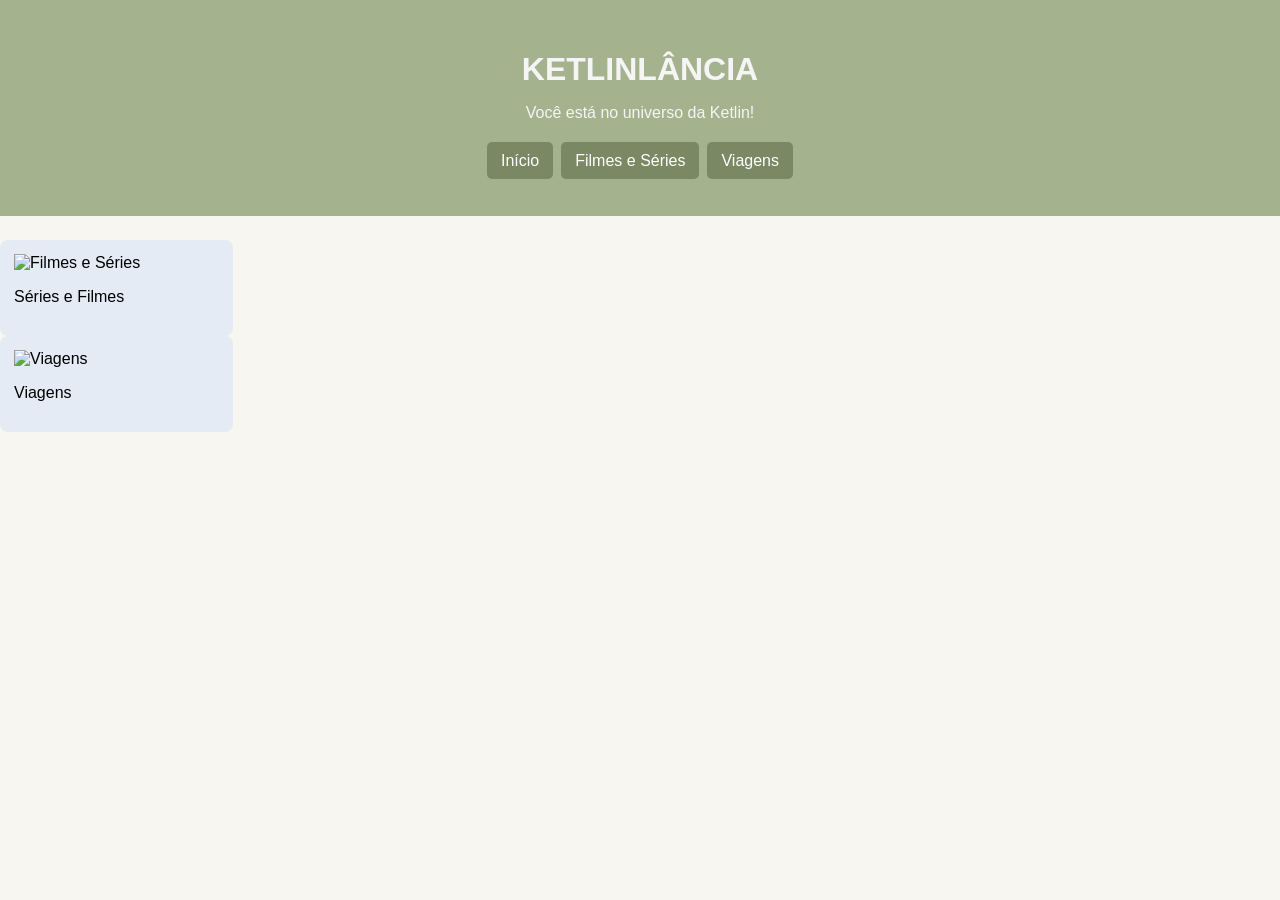
==== exercício1/index.html @ 4e47b6a4 "Exercício" ====
<!DOCTYPE html>
<html lang="pt-br">
<head>
    <meta charset="UTF-8">
    <meta name="viewport" content="width=device-width, initial-scale=1.0">
    <title>Site Pessoal</title>
    <link rel="stylesheet" href="style.css">
</head>
<body>
    <header class="cabecalho" id="inicio">
        <h1>KETLINLÂNCIA</h1>
        <p>Você está no universo da Ketlin!</p>

        <nav class="menu-principal">
            <ul>
                <li><a href="">Início</a></li>
                <li><a href="">Filmes e Séries</a></li>
                <li><a href="">Viagens</a></li>
            </ul>
        </nav>
    </header>
    <div class="pagina">
        <aside class="menu-pagina">
            <section class="opcoes">
                <img src="https://i.pinimg.com/736x/40/4e/54/404e5479e084ce80eece2b8465d2979b.jpg" alt="Filmes e Séries">
                <p>Séries e Filmes</p>
            </section>

            <section class="opcoes">
                <img src="https://i.pinimg.com/736x/0d/5b/e6/0d5be6e24d5e03e6da0ba1a4426ef62d.jpg" alt="Viagens">
                <p>Viagens</p>
            </section>
        </aside>
    </div>
</body>
</html>
---- exercício1/style.css ----
/* 
html{
    scroll-behavior: smooth;
} */

body{
    margin: 0;
    font-family: Arial, Helvetica, sans-serif;
    background-color: #f7f6f0;
}

.cabecalho{
    background-color: #a4b28d;
    text-align: center;
    padding: 30px;
    color: whitesmoke;
}

.cabecalho h1{
    margin-bottom: 8px;
}

.menu-principal ul{
    display: flex;
    gap: 8px;
    margin-top: 30px;
    list-style: none;
    justify-content: center;
    padding: 0px;
}

.menu-principal a{
    background-color: #7a8864;
    color:white;
    text-decoration: none;
    padding: 10px 14px;
    border-radius: 5px;
}

.menu-principal a:hover{
    background-color: #6b7f6b;
    padding: 15px 15px;
}

.pagina{
    display: flex;
    align-items: center;
    gap: 20px;
    max-width: 1300px;
    margin: 24px auto;
}

.opcoes{
    background-color: #e4ebf5;
    padding: 14px;
    border-radius: 8px;
    width: 205px;
}
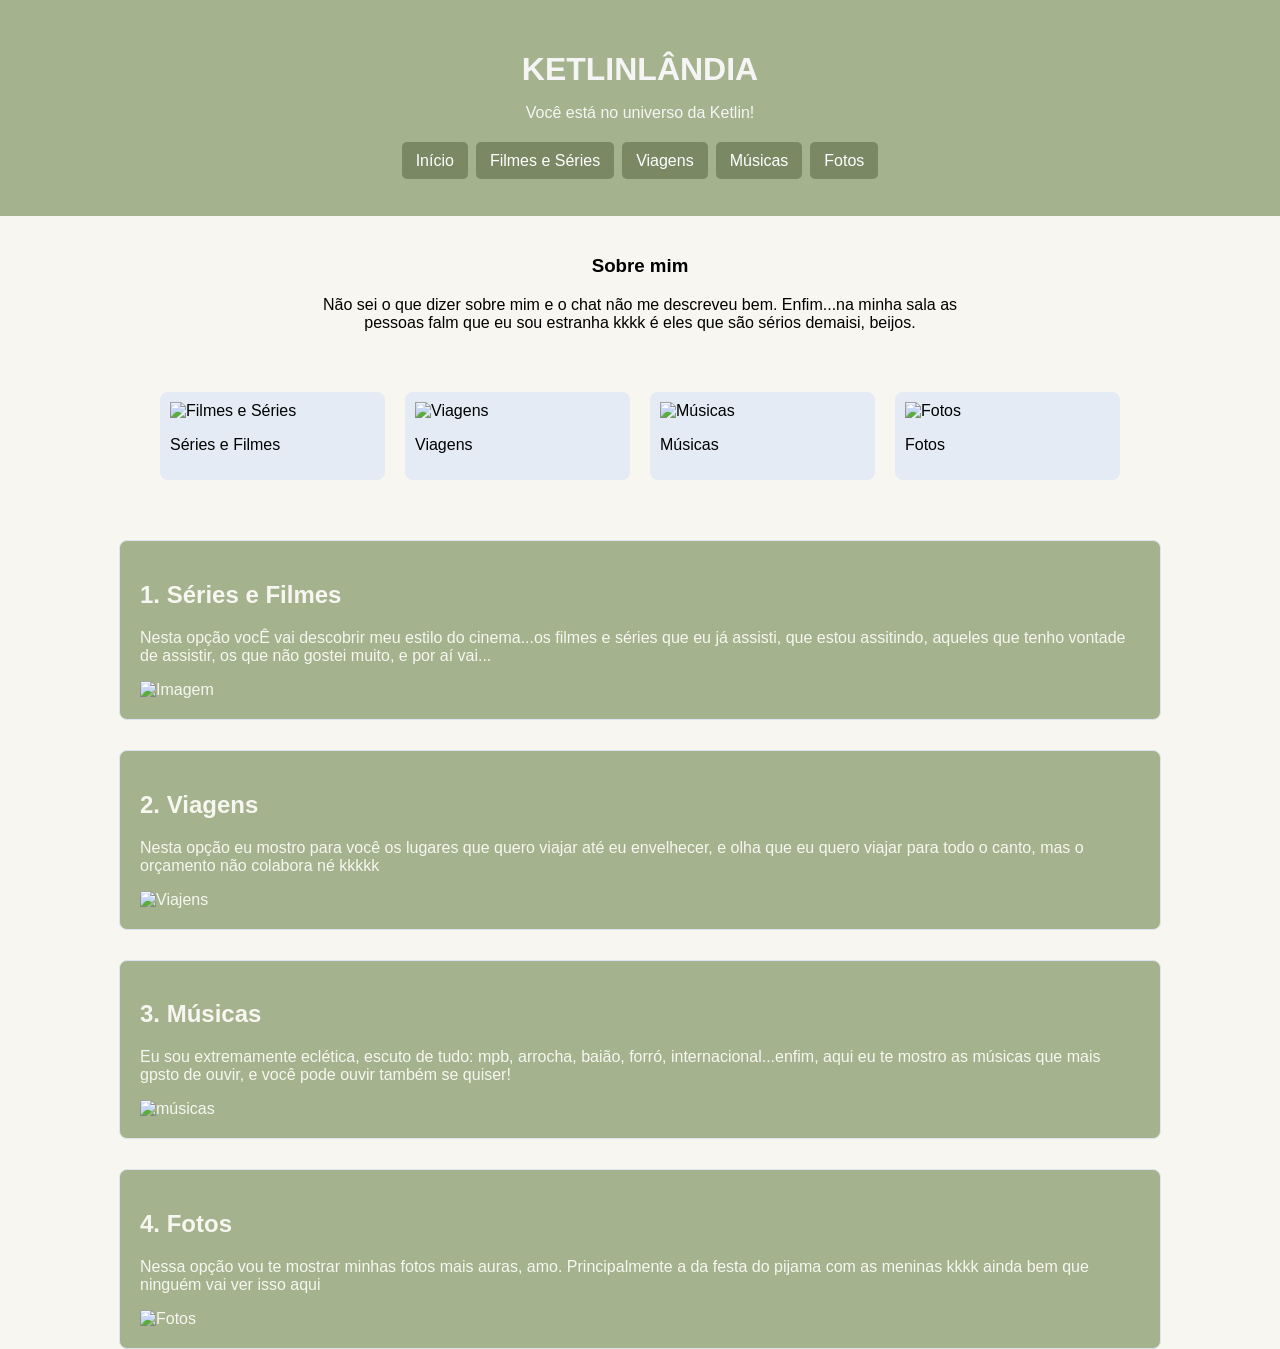
==== commit 82c52125: "continuação ex" ====
--- a/exercício1/index.html
+++ b/exercício1/index.html
@@ -1,36 +1,100 @@
-<!DOCTYPE html>
-<html lang="pt-br">
-<head>
-    <meta charset="UTF-8">
-    <meta name="viewport" content="width=device-width, initial-scale=1.0">
-    <title>Site Pessoal</title>
-    <link rel="stylesheet" href="style.css">
-</head>
-<body>
-    <header class="cabecalho" id="inicio">
-        <h1>KETLINLÂNCIA</h1>
-        <p>Você está no universo da Ketlin!</p>
-
-        <nav class="menu-principal">
-            <ul>
-                <li><a href="">Início</a></li>
-                <li><a href="">Filmes e Séries</a></li>
-                <li><a href="">Viagens</a></li>
-            </ul>
-        </nav>
-    </header>
-    <div class="pagina">
-        <aside class="menu-pagina">
-            <section class="opcoes">
-                <img src="https://i.pinimg.com/736x/40/4e/54/404e5479e084ce80eece2b8465d2979b.jpg" alt="Filmes e Séries">
-                <p>Séries e Filmes</p>
-            </section>
-
-            <section class="opcoes">
-                <img src="https://i.pinimg.com/736x/0d/5b/e6/0d5be6e24d5e03e6da0ba1a4426ef62d.jpg" alt="Viagens">
-                <p>Viagens</p>
-            </section>
-        </aside>
-    </div>
-</body>
+<!DOCTYPE html>
+<html lang="pt-br">
+<head>
+    <meta charset="UTF-8">
+    <meta name="viewport" content="width=device-width, initial-scale=1.0">
+    <title>Site Pessoal</title>
+    <link rel="stylesheet" href="style.css">
+</head>
+<body>
+    <header class="cabecalho" id="inicio">
+        <h1>KETLINLÂNDIA</h1>
+        <p>Você está no universo da Ketlin!</p>
+
+        <nav class="menu-principal">
+            <ul>
+                <li><a href="index.html">Início</a></li>
+                <li><a href="#series-filmes">Filmes e Séries</a></li>
+                <li><a href="#viagens">Viagens</a></li>
+                <li><a href="#musica">Músicas</a></li>
+                <li><a href="#fotos">Fotos</a></li>
+            </ul>
+        </nav>
+    </header>
+    <main class="pagina"></main>
+    
+            <section class="sobre-mim">
+                <h3>Sobre mim</h3>
+                <p>Não sei o que dizer sobre mim e o chat não me descreveu bem. Enfim...na minha sala as pessoas falm que eu sou 
+                    estranha kkkk é eles que são sérios demaisi, beijos.
+                </p>
+            </section>
+        <div class="conteudo">
+
+            <section class="section">
+                <a href="filmes.html">
+                  <img src="https://i.pinimg.com/736x/90/f4/ef/90f4ef14cae0191c89f2f7982f5a82d1.jpg" alt="Filmes e Séries">
+                  <p>Séries e Filmes</p>  
+                </a>
+                
+            </section>
+
+            <section class="section">
+                <a href="viagens.html">
+                    <img src="https://i.pinimg.com/736x/25/85/ef/2585efcfd2930874f6438d4e3dbc2edf.jpg" alt="Viagens">
+                    <p>Viagens</p>
+                </a>
+            </section>
+
+            <section class="section">
+                <a href="musicas.html">
+                    <img src="https://i.pinimg.com/736x/1d/dd/63/1ddd63f4cdefe021e22ff19f8b3ea711.jpg" alt="Músicas">
+                    <p>Músicas</p>
+                </a>
+            </section>
+
+            <section class="section">
+                <a href="fotos.html">
+                    <img src="https://i.pinimg.com/736x/f9/88/1f/f9881f103465ddbc90e769d37213e0f8.jpg" alt="Fotos">
+                    <p>Fotos</p>
+                </a>
+            </section>
+        
+        </div>
+
+        <div class="explorar">
+            <section id="series-filmes" class="descricao">
+                <h2>1. Séries e Filmes</h2>
+                <p>Nesta opção vocÊ vai descobrir meu estilo do cinema...os filmes e séries que eu já assisti, que estou assitindo,
+                    aqueles que tenho vontade de assistir, os que não gostei muito, e por aí vai...
+                </p>
+                <img src="https://i.pinimg.com/1200x/46/ea/66/46ea66882d1e6c0fa2c4dd1ee29d3afe.jpg" alt="Imagem">
+            </section>
+
+            <section id="viagens" class="descricao">
+                <h2>2. Viagens</h2>
+                <p>Nesta opção eu mostro para você os lugares que quero viajar até eu envelhecer, e olha que eu quero
+                    viajar para todo o canto, mas o orçamento não colabora né kkkkk
+                </p>
+                <img src="https://i.pinimg.com/1200x/88/51/31/8851316316bc4f080b81cc635922ef34.jpg" alt="Viajens">
+            </section>
+
+            <section id="musica" class="descricao">
+                <h2>3. Músicas</h2>
+                <p>Eu sou extremamente eclética, escuto de tudo: mpb, arrocha, baião, forró, internacional...enfim,
+                    aqui eu te mostro as músicas que mais gpsto de ouvir, e você pode ouvir também se quiser!
+                </p>
+                <img src="https://i.pinimg.com/736x/9d/d7/19/9dd719270e724fac8ed07da884356b5a.jpg" alt="músicas">
+            </section>
+
+            <section id="fotos" class="descricao">
+                <h2>4. Fotos</h2>
+                <p>Nessa opção vou te mostrar minhas fotos mais auras, amo. Principalmente a da festa do pijama com as 
+                    meninas kkkk ainda bem que ninguém vai ver isso aqui
+                </p>
+                <img src="https://i.pinimg.com/736x/f1/db/5d/f1db5df1f4b144e6955cea4107e27d6d.jpg" alt="Fotos">
+            </section>
+        </div>
+    </main>
+</body>
 </html>
--- a/exercício1/style.css
+++ b/exercício1/style.css
@@ -1,58 +1,149 @@
-/* 
-html{
-    scroll-behavior: smooth;
-} */
-
-body{
-    margin: 0;
-    font-family: Arial, Helvetica, sans-serif;
-    background-color: #f7f6f0;
-}
-
-.cabecalho{
-    background-color: #a4b28d;
-    text-align: center;
-    padding: 30px;
-    color: whitesmoke;
-}
-
-.cabecalho h1{
-    margin-bottom: 8px;
-}
-
-.menu-principal ul{
-    display: flex;
-    gap: 8px;
-    margin-top: 30px;
-    list-style: none;
-    justify-content: center;
-    padding: 0px;
-}
-
-.menu-principal a{
-    background-color: #7a8864;
-    color:white;
-    text-decoration: none;
-    padding: 10px 14px;
-    border-radius: 5px;
-}
-
-.menu-principal a:hover{
-    background-color: #6b7f6b;
-    padding: 15px 15px;
-}
-
-.pagina{
-    display: flex;
-    align-items: center;
-    gap: 20px;
-    max-width: 1300px;
-    margin: 24px auto;
-}
-
-.opcoes{
-    background-color: #e4ebf5;
-    padding: 14px;
-    border-radius: 8px;
-    width: 205px;
+
+html{
+    scroll-behavior: smooth;
+}
+
+body{
+    margin: 0;
+    font-family: Arial, Helvetica, sans-serif;
+    background-color: #f7f6f0;
+}
+
+.cabecalho{
+    background-color: #a4b28d;
+    text-align: center;
+    padding: 30px;
+    color: whitesmoke;
+}
+
+.cabecalho h1{
+    margin-bottom: 8px;
+}
+
+.menu-principal ul{
+    display: flex;
+    gap: 8px;
+    margin-top: 30px;
+    list-style: none;
+    justify-content: center;
+    padding: 0px;
+}
+
+.menu-principal a{
+    background-color: #7a8864;
+    color:white;
+    text-decoration: none;
+    padding: 10px 14px;
+    border-radius: 5px;
+}
+
+.menu-principal a:hover{
+    background-color: #6b7f6b;
+    padding: 15px 15px;
+}
+
+.conteudo{
+    display: flex;
+    justify-content: center;
+    gap: 20px;
+    max-width: 1300px;
+    margin: 24px auto;
+}
+
+
+.section{
+    background-color: #e4ebf5;
+    padding: 10px;
+    border-radius: 8px;
+    width: 205px;
+    margin-bottom: 30px;
+
+}
+
+.section:hover{ 
+    box-shadow: 3px 3px 3px #6b7f6b;
+}
+
+.section img{
+    width: 350px;
+    height: 300px;
+    max-width: 100%;
+    object-fit: cover;
+    
+}
+
+.section a{
+    text-decoration: none;
+    color: black;
+    
+}
+
+
+.sobre-mim{
+    text-align: center;
+    margin: auto;
+    max-width: 50%;
+    padding: 20px;
+}
+
+.explorar{
+    flex: 1;
+}
+
+.descricao{
+    padding: 20px;
+    margin-bottom: 10px;
+    background-color: #a4b28d;
+    border: 1px solid #dce4ee;
+    border-radius: 8px;
+    max-width: 1000px;
+    margin: auto;
+    color: #f7f6f0;
+    margin-top: 30px;
+}
+
+.descricao img{
+    width: 400px;
+}
+
+.filmes{
+    display: flex;
+    padding: 10px;
+    gap: 14px;
+    justify-content: center;
+    flex-wrap: wrap;
+    margin: 0 auto;
+}
+
+.item-filme{
+    display: flex;
+    background-color: #a4b28d;
+    align-items: center;
+    /*faz o paragráfo ficar embaixo da img obrigatoriament*/
+    flex-direction: column;
+    padding: 10px;
+    border-radius: 8px;
+    max-width: 300px;
+    margin-bottom: 10px;
+    width: 100%;
+}
+
+.item-filme img{
+    width: 100%;
+    max-width: 300px;
+    border-radius: 8px;
+    object-fit: cover;
+    height: 480px;
+    
+}
+
+.item-filme p{
+    font-size: 20px;
+    margin-top: 10px;
+}
+
+.titulos{
+    max-width: 1650px;
+    margin: 10px auto;
+    padding: 10px;
 }
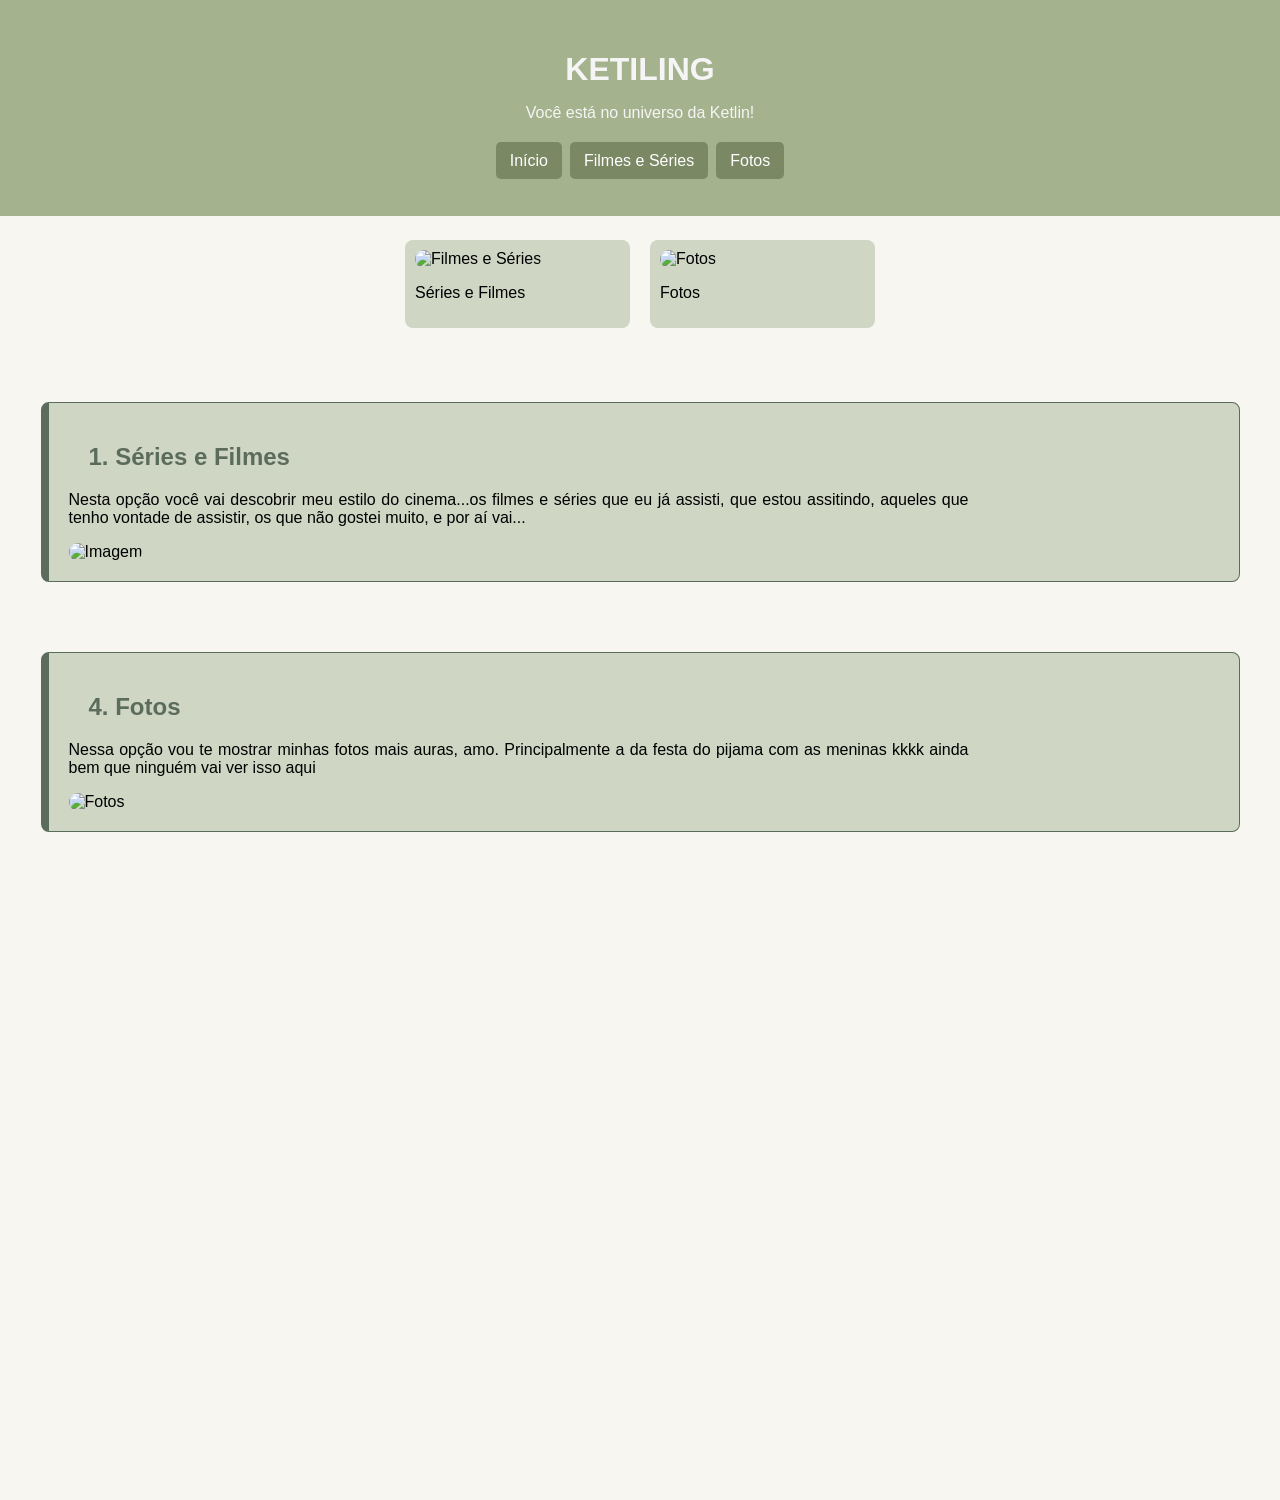
==== commit aa2cd69a: "exercicio completo" ====
--- a/exercício1/index.html
+++ b/exercício1/index.html
@@ -8,27 +8,20 @@
 </head>
 <body>
     <header class="cabecalho" id="inicio">
-        <h1>KETLINLÂNDIA</h1>
+        <h1>KETILING</h1>
         <p>Você está no universo da Ketlin!</p>
 
         <nav class="menu-principal">
             <ul>
                 <li><a href="index.html">Início</a></li>
                 <li><a href="#series-filmes">Filmes e Séries</a></li>
-                <li><a href="#viagens">Viagens</a></li>
-                <li><a href="#musica">Músicas</a></li>
                 <li><a href="#fotos">Fotos</a></li>
             </ul>
         </nav>
     </header>
-    <main class="pagina"></main>
+    <main >
     
-            <section class="sobre-mim">
-                <h3>Sobre mim</h3>
-                <p>Não sei o que dizer sobre mim e o chat não me descreveu bem. Enfim...na minha sala as pessoas falm que eu sou 
-                    estranha kkkk é eles que são sérios demaisi, beijos.
-                </p>
-            </section>
+            
         <div class="conteudo">
 
             <section class="section">
@@ -37,20 +30,6 @@
                   <p>Séries e Filmes</p>  
                 </a>
                 
-            </section>
-
-            <section class="section">
-                <a href="viagens.html">
-                    <img src="https://i.pinimg.com/736x/25/85/ef/2585efcfd2930874f6438d4e3dbc2edf.jpg" alt="Viagens">
-                    <p>Viagens</p>
-                </a>
-            </section>
-
-            <section class="section">
-                <a href="musicas.html">
-                    <img src="https://i.pinimg.com/736x/1d/dd/63/1ddd63f4cdefe021e22ff19f8b3ea711.jpg" alt="Músicas">
-                    <p>Músicas</p>
-                </a>
             </section>
 
             <section class="section">
@@ -65,26 +44,10 @@
         <div class="explorar">
             <section id="series-filmes" class="descricao">
                 <h2>1. Séries e Filmes</h2>
-                <p>Nesta opção vocÊ vai descobrir meu estilo do cinema...os filmes e séries que eu já assisti, que estou assitindo,
+                <p>Nesta opção você vai descobrir meu estilo do cinema...os filmes e séries que eu já assisti, que estou assitindo,
                     aqueles que tenho vontade de assistir, os que não gostei muito, e por aí vai...
                 </p>
                 <img src="https://i.pinimg.com/1200x/46/ea/66/46ea66882d1e6c0fa2c4dd1ee29d3afe.jpg" alt="Imagem">
-            </section>
-
-            <section id="viagens" class="descricao">
-                <h2>2. Viagens</h2>
-                <p>Nesta opção eu mostro para você os lugares que quero viajar até eu envelhecer, e olha que eu quero
-                    viajar para todo o canto, mas o orçamento não colabora né kkkkk
-                </p>
-                <img src="https://i.pinimg.com/1200x/88/51/31/8851316316bc4f080b81cc635922ef34.jpg" alt="Viajens">
-            </section>
-
-            <section id="musica" class="descricao">
-                <h2>3. Músicas</h2>
-                <p>Eu sou extremamente eclética, escuto de tudo: mpb, arrocha, baião, forró, internacional...enfim,
-                    aqui eu te mostro as músicas que mais gpsto de ouvir, e você pode ouvir também se quiser!
-                </p>
-                <img src="https://i.pinimg.com/736x/9d/d7/19/9dd719270e724fac8ed07da884356b5a.jpg" alt="músicas">
             </section>
 
             <section id="fotos" class="descricao">
--- a/exercício1/style.css
+++ b/exercício1/style.css
@@ -7,6 +7,7 @@
     margin: 0;
     font-family: Arial, Helvetica, sans-serif;
     background-color: #f7f6f0;
+    height: 1500px;
 }
 
 .cabecalho{
@@ -52,7 +53,7 @@
 
 
 .section{
-    background-color: #e4ebf5;
+    background-color: #cfd6c4;
     padding: 10px;
     border-radius: 8px;
     width: 205px;
@@ -69,6 +70,7 @@
     height: 300px;
     max-width: 100%;
     object-fit: cover;
+    border-radius: 10px;
     
 }
 
@@ -88,52 +90,67 @@
 
 .explorar{
     flex: 1;
+    display: flex;
+    gap: 30px;
+    flex-direction: column;
 }
 
 .descricao{
     padding: 20px;
-    margin-bottom: 10px;
-    background-color: #a4b28d;
-    border: 1px solid #dce4ee;
-    border-radius: 8px;
-    max-width: 1000px;
-    margin: auto;
-    color: #f7f6f0;
-    margin-top: 30px;
+    background-color: #cfd6c4;
+    border: 1px solid #5c6c5c;
+    border-radius: 8px;
+    max-width: 1150px;
+    margin: 20px auto;
+    color: black;
+    border-left: 8px solid #5c6c5c;
+    width: 100%;
+}
+
+.descricao p{
+    max-width: 900px;
+    text-align: justify;
 }
 
 .descricao img{
     width: 400px;
+    border-radius: 10px;
+}
+
+.descricao h2{
+    margin: 20px;
+    color: #5c6c5c;
 }
 
 .filmes{
-    display: flex;
+    display: grid;
+    grid-template-columns: repeat(3, 1fr);
     padding: 10px;
     gap: 14px;
-    justify-content: center;
-    flex-wrap: wrap;
     margin: 0 auto;
+    max-width: 900px;
 }
 
 .item-filme{
     display: flex;
+    flex-direction: column;
     background-color: #a4b28d;
     align-items: center;
     /*faz o paragráfo ficar embaixo da img obrigatoriament*/
     flex-direction: column;
     padding: 10px;
     border-radius: 8px;
-    max-width: 300px;
-    margin-bottom: 10px;
-    width: 100%;
+    text-align: center;
+    
 }
 
 .item-filme img{
     width: 100%;
-    max-width: 300px;
+    max-width: 250px;
     border-radius: 8px;
     object-fit: cover;
-    height: 480px;
+    height: 350px;
+    border-radius: 8px;
     
 }
 
@@ -142,8 +159,56 @@
     margin-top: 10px;
 }
 
-.titulos{
-    max-width: 1650px;
-    margin: 10px auto;
-    padding: 10px;
+
+.pagina{
+    display: flex;
+    align-items: flex-start;
+    gap: 20px;
+    max-width: 1300px;
+    margin: 24px auto;
+}
+
+.menu-lateral{
+    width: 205px;
+    background-color: #a4b28d;
+    padding: 14px;
+    border-radius: 8px;
+}
+
+.menu-lateral ul{
+    text-decoration: none;
+    margin: 10px;
+    padding: 0;
+}
+
+.menu-lateral h2{
+    margin-bottom: 8px;
+    text-align: center;
+    color: #f7f6f0;
+}
+
+.menu-lateral a{
+    padding: 12px 10px;
+    margin-bottom: 8px;
+    text-decoration: none;
+    display: block;
+    background-color: #f7f6f0;
+    color: #6b7f6b;
+    border-radius: 8px;
+}
+
+.menu-lateral a:hover{
+    background-color: #dce4ee;
+    padding: 15px 20px;
+    box-shadow: 3px 3px 3px #6b7f6b;
+}
+
+.conteudo-listas{
+    display: flex;
+    align-items: flex-start;
+    gap: 20px;
+    margin: 24px auto;
+    padding: 0 16px;
+    max-width: 1300px;
+
 }
